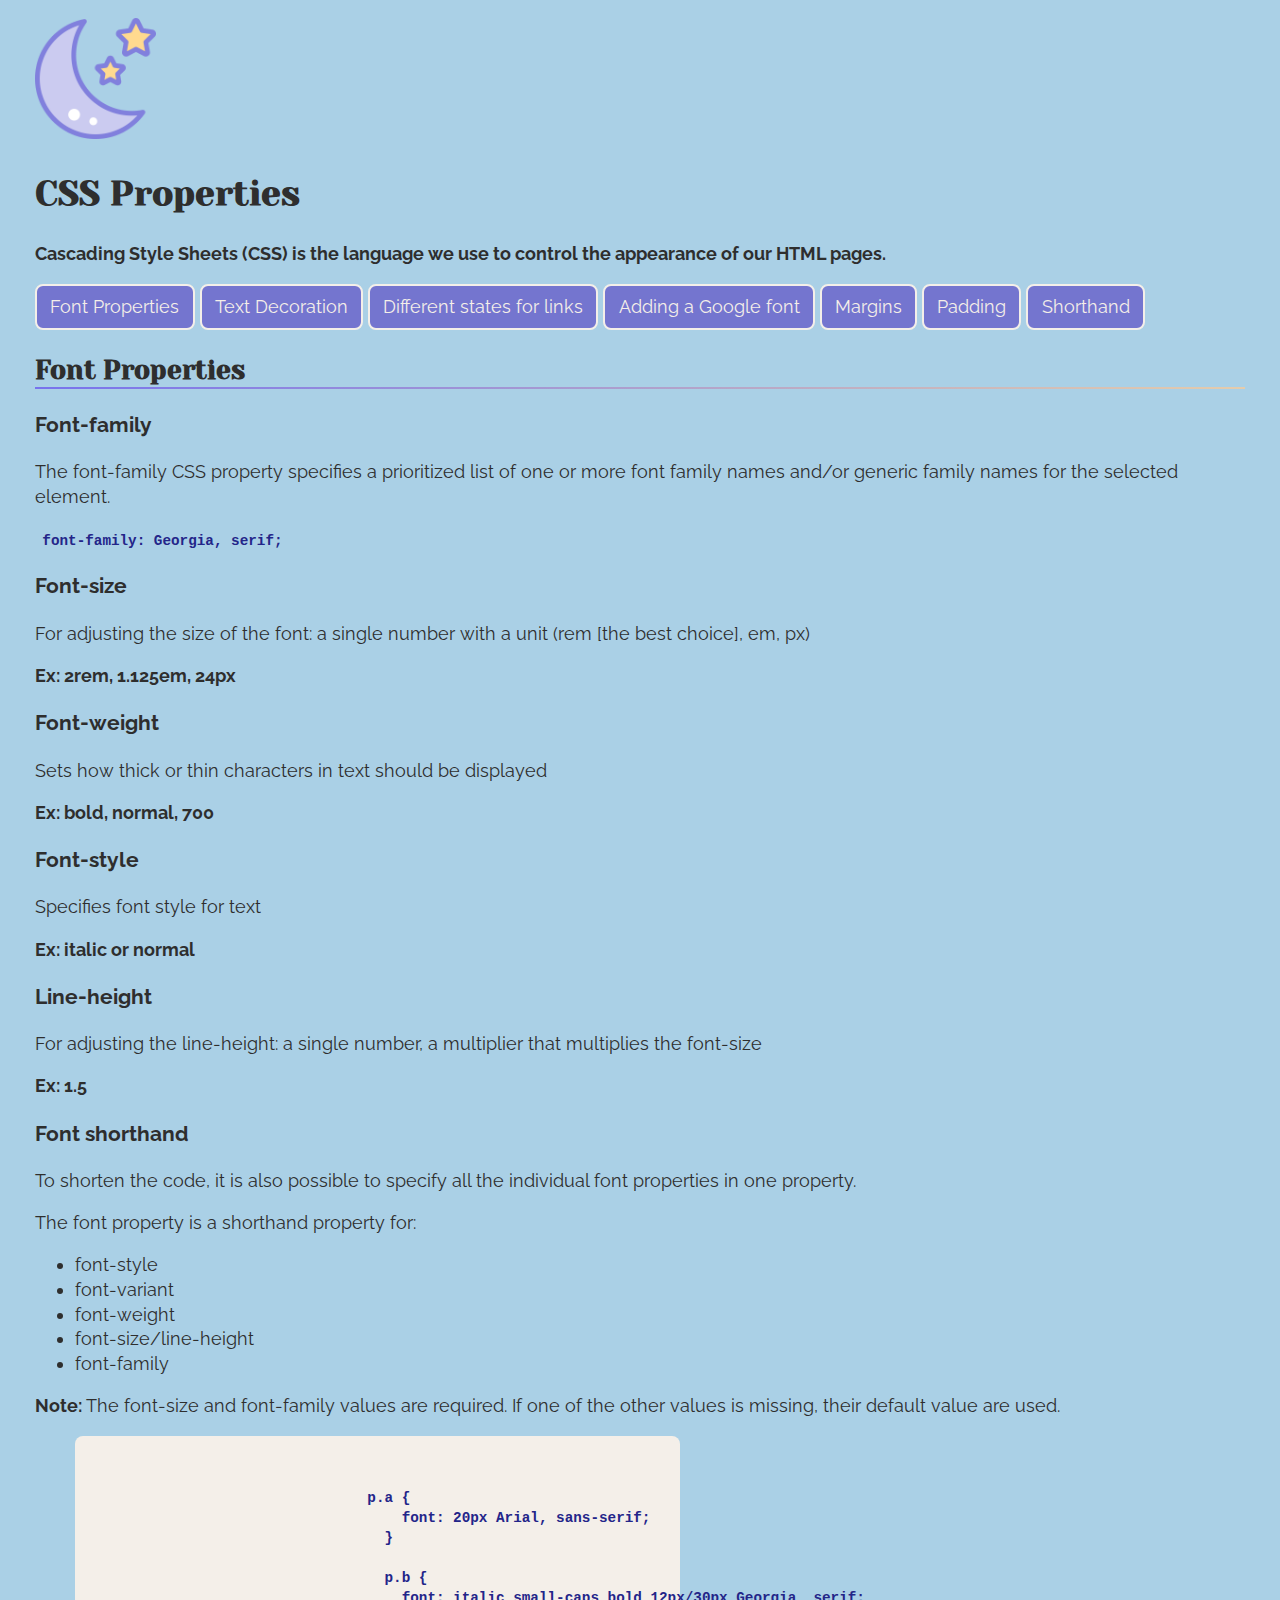
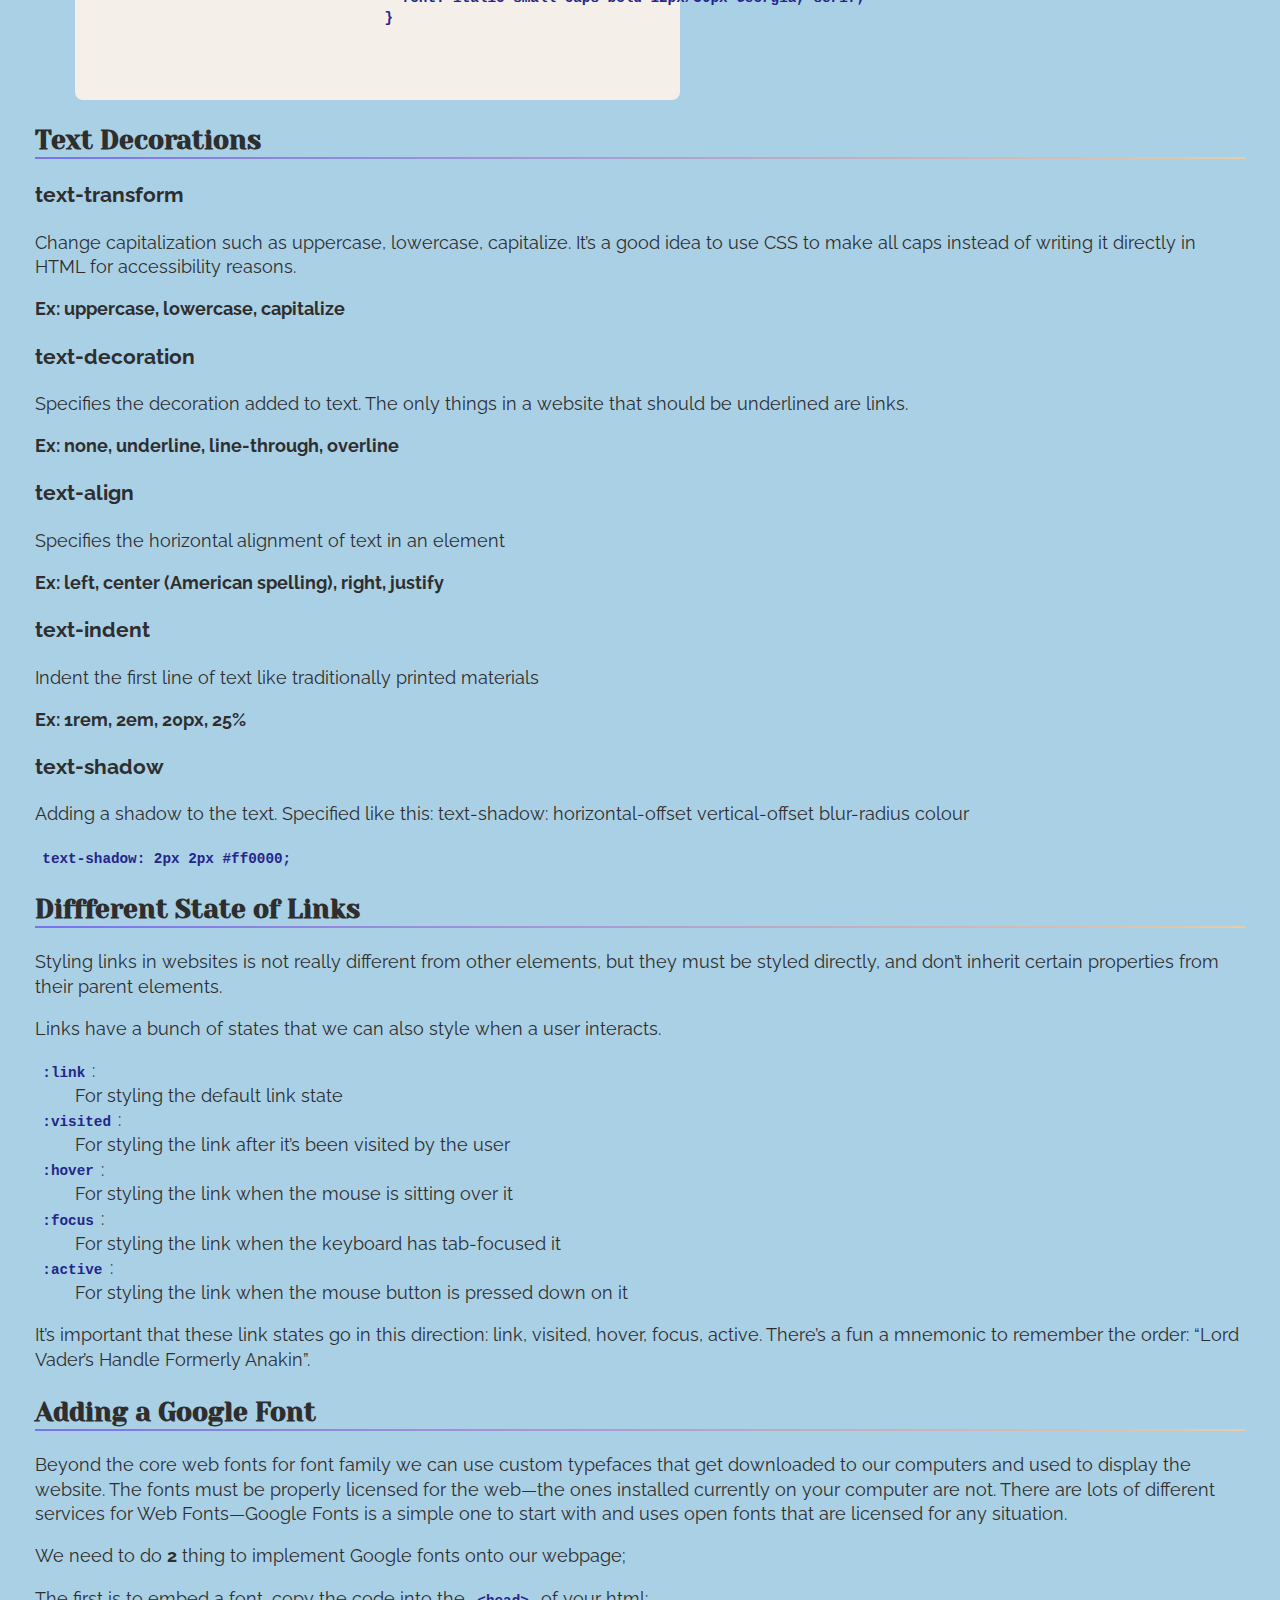
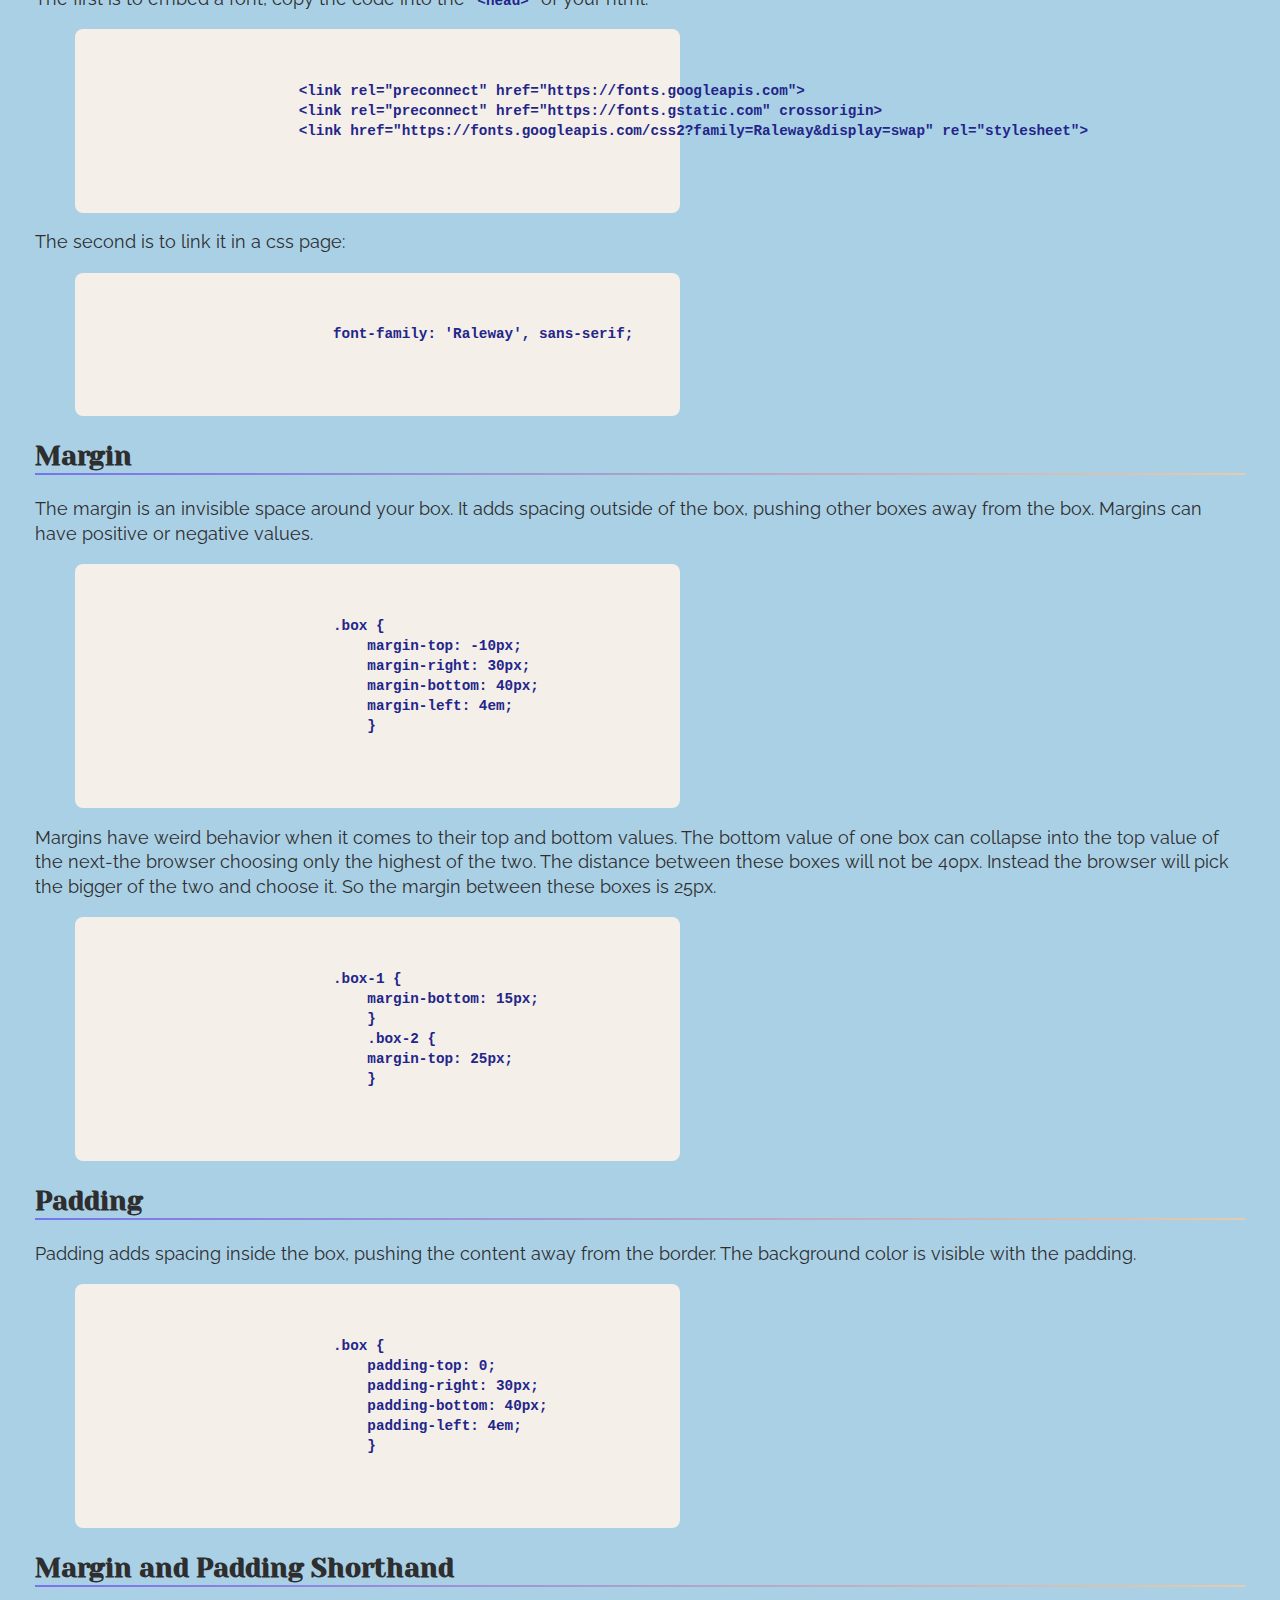
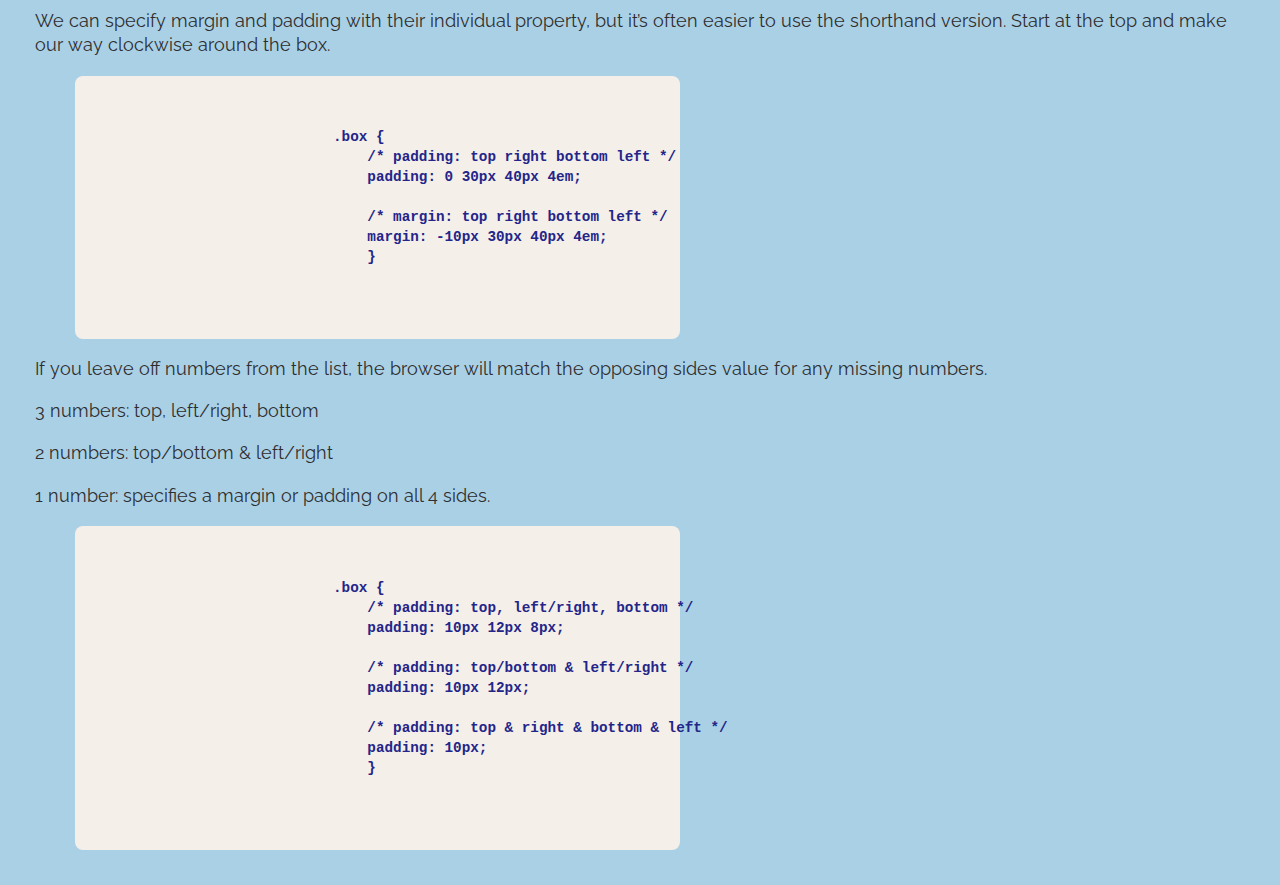
==== cssproperties.html @ 7e82acb3 "Add" ====
<!DOCTYPE html>
<html lang="en">
<head>
    <meta charset="UTF-8">
    <meta http-equiv="X-UA-Compatible" content="IE=edge">
    <meta name="viewport" content="width=device-width, initial-scale=1.0">
    <title>CSS Properties</title>
    <link rel ="stylesheet" href="css/style.css">
    <link rel="preconnect" href="https://fonts.googleapis.com">
    <link rel="preconnect" href="https://fonts.gstatic.com" crossorigin>
    <link href="https://fonts.googleapis.com/css2?family=Raleway:ital,wght@0,400;0,600;1,400&family=Yeseva+One&display=swap" rel="stylesheet">
</head>
<body>
    <a href="index.html"><img src="/css/images/night.png" alt="moon and star logo" class="logo"></a>
    <h1>CSS Properties</h1>
   
    <p class="explination">Cascading Style Sheets (CSS) is the
        language we use to control the
        appearance of our HTML pages.
    </p>

    <nav id="nav" role="navigation">
      <ul>
        <li><a href="#font-properties">Font Properties</a></li>
        <li><a href="#text-decorations">Text Decoration</a></li>
        <li><a href="#different-state-of-links">Different states for links</a></li>
        <li><a href="#adding-google-font">Adding a Google font</a></li>
        <li><a href="#margin">Margins</a></li>
        <li><a href="#padding">Padding</a></li>
        <li><a href="#margin-padding-shorthand">Shorthand</a></li>
      </ul>
    </nav>
  </header>
    
    <main>
        <section id="font-properties" class="font-properties">
            <h2>Font Properties</h2>

            <article>
                <h3>Font-family</h3>
                    <p>The font-family CSS property specifies a prioritized list of one or more font family names and/or generic family names for the selected element.</p>
                    <p class="example"><code>font-family: Georgia, serif;</code></p>
            </article>

            <article>
                <h3>Font-size</h3>
                    <p>For adjusting the size of the font: a single number with a unit (rem [the best choice], em, px)</p>
                    <p class="example">Ex: 2rem, 1.125em, 24px</p>
            </article>
            
            <article>
                <h3>Font-weight</h3>
                    <p>Sets how thick or thin characters in text should be displayed</p>
                    <p class="example">Ex: bold, normal, 700</p>
            </article>
            
            <article>
                <h3>Font-style</h3>
                    <p>Specifies font style for text</p>
                    <p class="example">Ex: italic or normal</p>
            </article>
            
            <article>
                <h3>Line-height</h3>
                    <p>For adjusting the line-height: a single number, a multiplier that multiplies the font-size</p>
                    <p class="example">Ex: 1.5</p>
            </article>
            
            <article>
                <h3>Font shorthand</h3>
                    <p>To shorten the code, it is also possible to specify all the individual font properties in one property.</p>

                    <p>The font property is a shorthand property for:</p>
                        <ul>
                            <li>font-style</li>
                            <li>font-variant</li>
                            <li>font-weight</li>
                            <li>font-size/line-height</li>
                            <li>font-family</li>
                        </ul>
                    <p><strong>Note:</strong> The font-size and font-family values are required. If one of the other values is missing, their default value are used.</p>
                    <blockquote>
                        <pre>
                            <code>
                                p.a {
                                    font: 20px Arial, sans-serif;
                                  }
                                  
                                  p.b {
                                    font: italic small-caps bold 12px/30px Georgia, serif;
                                  }
                            </code>
                        </pre>
                    </blockquote>
            </article>

        </section>

        <section id="text-decorations" class="text-decorations">
            <h2>Text Decorations</h2>

            <article>
                <h3>text-transform</h3>
                    <p>Change capitalization such as uppercase, lowercase, capitalize. 
                        It’s a good idea to use CSS to make all caps instead of writing it directly in HTML for accessibility reasons.</p>
                    <p class="example">Ex: uppercase, lowercase, capitalize</p>
            </article>

            <article>
                <h3>text-decoration</h3>
                    <p>Specifies the decoration added to text. The only things in a website that should be underlined are links.</p>
                    <p class="example">Ex: none, underline, line-through, overline</p>
            </article>
            
            <article>
                <h3>text-align</h3>
                    <p>Specifies the horizontal alignment of text in an element</p>
                    <p class="example">Ex: left, center (American spelling), right, justify</p>
            </article>
            
            <article>
                <h3>text-indent</h3>
                    <p>Indent the first line of text like traditionally printed materials</p>
                    <p class="example">Ex: 1rem, 2em, 20px, 25%</p>
            </article>
            
            <article>
                <h3>text-shadow</h3>
                    <p>Adding a shadow to the text. Specified like this: text-shadow: horizontal-offset vertical-offset blur-radius colour</p>
                    <p class="example"><code>text-shadow: 2px 2px #ff0000;</code></p>

            </article>
        </section>

        <section id="different-state-of-links">
            <h2>Diffferent State of Links</h2>
            <p>Styling links in websites is not really different from other elements, but they must be styled directly, and don’t inherit 
                certain properties from their parent elements.</p>

                Links have a bunch of states that we can also style when a user interacts.
                <dl>
                    <dt> <code>:link</code>:</dt> <dd>For styling the default link state</dd>
                    <dt> <code>:visited</code>:</dt> <dd>For styling the link after it’s been visited by the user<dd>
                    <dt> <code>:hover</code>:</dt> <dd> For styling the link when the mouse is sitting over it </dd> 
                    <dt> <code>:focus</code>:</dt> <dd>For styling the link when the keyboard has tab-focused it </dd> 
                    <dt> <code>:active</code>:</dt> <dd>For styling the link when the mouse button is pressed down on it</dd>
                  </dl>
                <p>It’s important that these link states go in this direction: link, visited, hover, focus, active. 
                There’s a fun a mnemonic to remember the order: “Lord Vader’s Handle Formerly Anakin”.</p>

        </section>

        <section id="adding-google-font">
            <h2>Adding a Google Font</h2>
                <p>Beyond the core web fonts for font family we can use custom typefaces that get downloaded to our computers and used to display the website.
                    The fonts must be properly licensed for the web—the ones installed currently on your computer are not. 
                    There are lots of different services for Web Fonts—Google Fonts is a simple one to start with and uses open fonts that are licensed for any situation.</p>
                <p>We need to do <b>2</b> thing to implement Google fonts onto our webpage;</p>
                <p>The first is to embed a font, copy the code into the <code>&lt;head></code> of your html:</p>
                <blockquote>
                    <pre>
                        <code>
                        &lt;link rel="preconnect" href="https://fonts.googleapis.com">
                        &lt;link rel="preconnect" href="https://fonts.gstatic.com" crossorigin>
                        &lt;link href="https://fonts.googleapis.com/css2?family=Raleway&display=swap" rel="stylesheet">
                        </code>
                    </pre>
                </blockquote>
                <p> The second is to link it in a css page:</p>
                <blockquote>
                    <pre>
                        <code>
                            font-family: 'Raleway', sans-serif;
                        </code>
                    </pre>
                </blockquote>
        </section>

        <section id="margin">
            <h2>Margin</h2>
                <p>The margin is an invisible
                    space around your box.
                    It adds spacing outside of
                    the box, pushing other
                    boxes away from the box.
                    Margins can have positive
                    or negative values.
                </p>
                <blockquote>
                    <pre>
                        <code>
                            .box {
                                margin-top: -10px;
                                margin-right: 30px;
                                margin-bottom: 40px;
                                margin-left: 4em;
                                }
                        </code>
                    </pre>
                </blockquote>
                <p>Margins have weird
                    behavior when it comes to
                    their top and bottom
                    values.
                    The bottom value of one
                    box can collapse into the
                    top value of the next-the
                    browser choosing only the
                    highest of the two.
                    The distance between these
                    boxes will not be 40px.
                    Instead the browser will
                    pick the bigger of the two
                    and choose it. So the
                    margin between these boxes
                    is 25px.</p>
                 <blockquote>
                    <pre>
                        <code>
                            .box-1 {
                                margin-bottom: 15px;
                                }
                                .box-2 {
                                margin-top: 25px;
                                }
                        </code>
                    </pre>
                </blockquote>   
        </section>

        <section id="padding">
            <h2>Padding</h2>
                <p>Padding adds spacing
                    inside the box, pushing
                    the content away from the
                    border.
                    The background color is
                    visible with the padding.
                </p>
                <blockquote>
                    <pre>
                        <code>
                            .box {
                                padding-top: 0;
                                padding-right: 30px;
                                padding-bottom: 40px;
                                padding-left: 4em;
                                }
                        </code>
                    </pre>
                </blockquote>
        </section>

        <section id="margin-padding-shorthand">
            <h2>Margin and Padding Shorthand</h2>
                <p>We can specify margin and
                    padding with their
                    individual property, but
                    it’s often easier to use
                    the shorthand version.
                    Start at the top and make
                    our way clockwise around
                    the box.
                </p>
                <blockquote>
                    <pre>
                        <code>
                            .box {
                                /* padding: top right bottom left */
                                padding: 0 30px 40px 4em;

                                /* margin: top right bottom left */
                                margin: -10px 30px 40px 4em;
                                }
                        </code>
                    </pre>
                </blockquote>
                <p>If you leave off numbers
                    from the list, the browser
                    will match the opposing
                    sides value for any missing
                    numbers.</p>
                    <p>3 numbers: top, left/right, bottom</p>
                    <p>2 numbers: top/bottom & left/right</p>
                    <p>1 number: specifies a margin or padding on all 4 sides.</p>
                <blockquote>
                    <pre>
                        <code>
                            .box {
                                /* padding: top, left/right, bottom */
                                padding: 10px 12px 8px;

                                /* padding: top/bottom & left/right */
                                padding: 10px 12px;

                                /* padding: top & right & bottom & left */
                                padding: 10px;
                                }
                        </code>
                    </pre>
                </blockquote>
        </section>

    </main>

</body>
</html>
---- css/style.css ----
html{
    box-sizing: border-box;
    font-family: 'Raleway', sans-serif;
    background-color: #aad0e6;
    color: #2e2e2e;
    line-height: 1.4;
    font-size: 110%;
    box-sizing: border-box;
}

*, *::before, *::after {
    box-sizing: inherit;
    } 

.logo{
    width: 10%;
}

body {
    font-family: 'Raleway', sans-serif;
    margin: 0;
    padding: 1em 2em 1em 2em;
}

code{
    font-weight: bold;
    color: rgb(35, 37, 137);
    padding: .5em;
}

h1, h2{ 
    color: #2e2e2e;
    font-family: 'Yeseva One', cursive;
}

h2{
    background: linear-gradient(to left, #e5ccac, #7773ed 100%);
    background-position: 0 100%;
    background-size: 100% 2px;
    background-repeat: repeat-x;
}

blockquote{
    background-color: rgb(244, 239, 233);
    width: 50%;
    border-radius: 8px;
    padding: 1em;
}

.explination, .example{
    font-weight: bold;
}

nav ul{
    list-style: none;
    display: block;
    padding: 0;
}

nav li{
    display: inline;
}

nav a{
    display: inline-block;
    padding: .5em .75em .5em .75em;
    border-radius: 8px;
}

nav a,
nav a:visited{
    background-color: rgb(116, 117, 207);
    color: rgb(244, 239, 233);
    border: 2px solid rgb(244, 239, 233);
    text-decoration: none;
}

nav a:focus,
nav a:hover{
    background-color:rgb(244, 239, 233  );
    color:rgb(21, 50, 126);
    border: 2px solid rgb(116, 117, 207);
}


/* 
h2{
    font-family: Verdana, Geneva, Tahoma, sans-serif;
}

h3{
    font-family: Verdana, Geneva, Tahoma, sans-serif;
}
*/
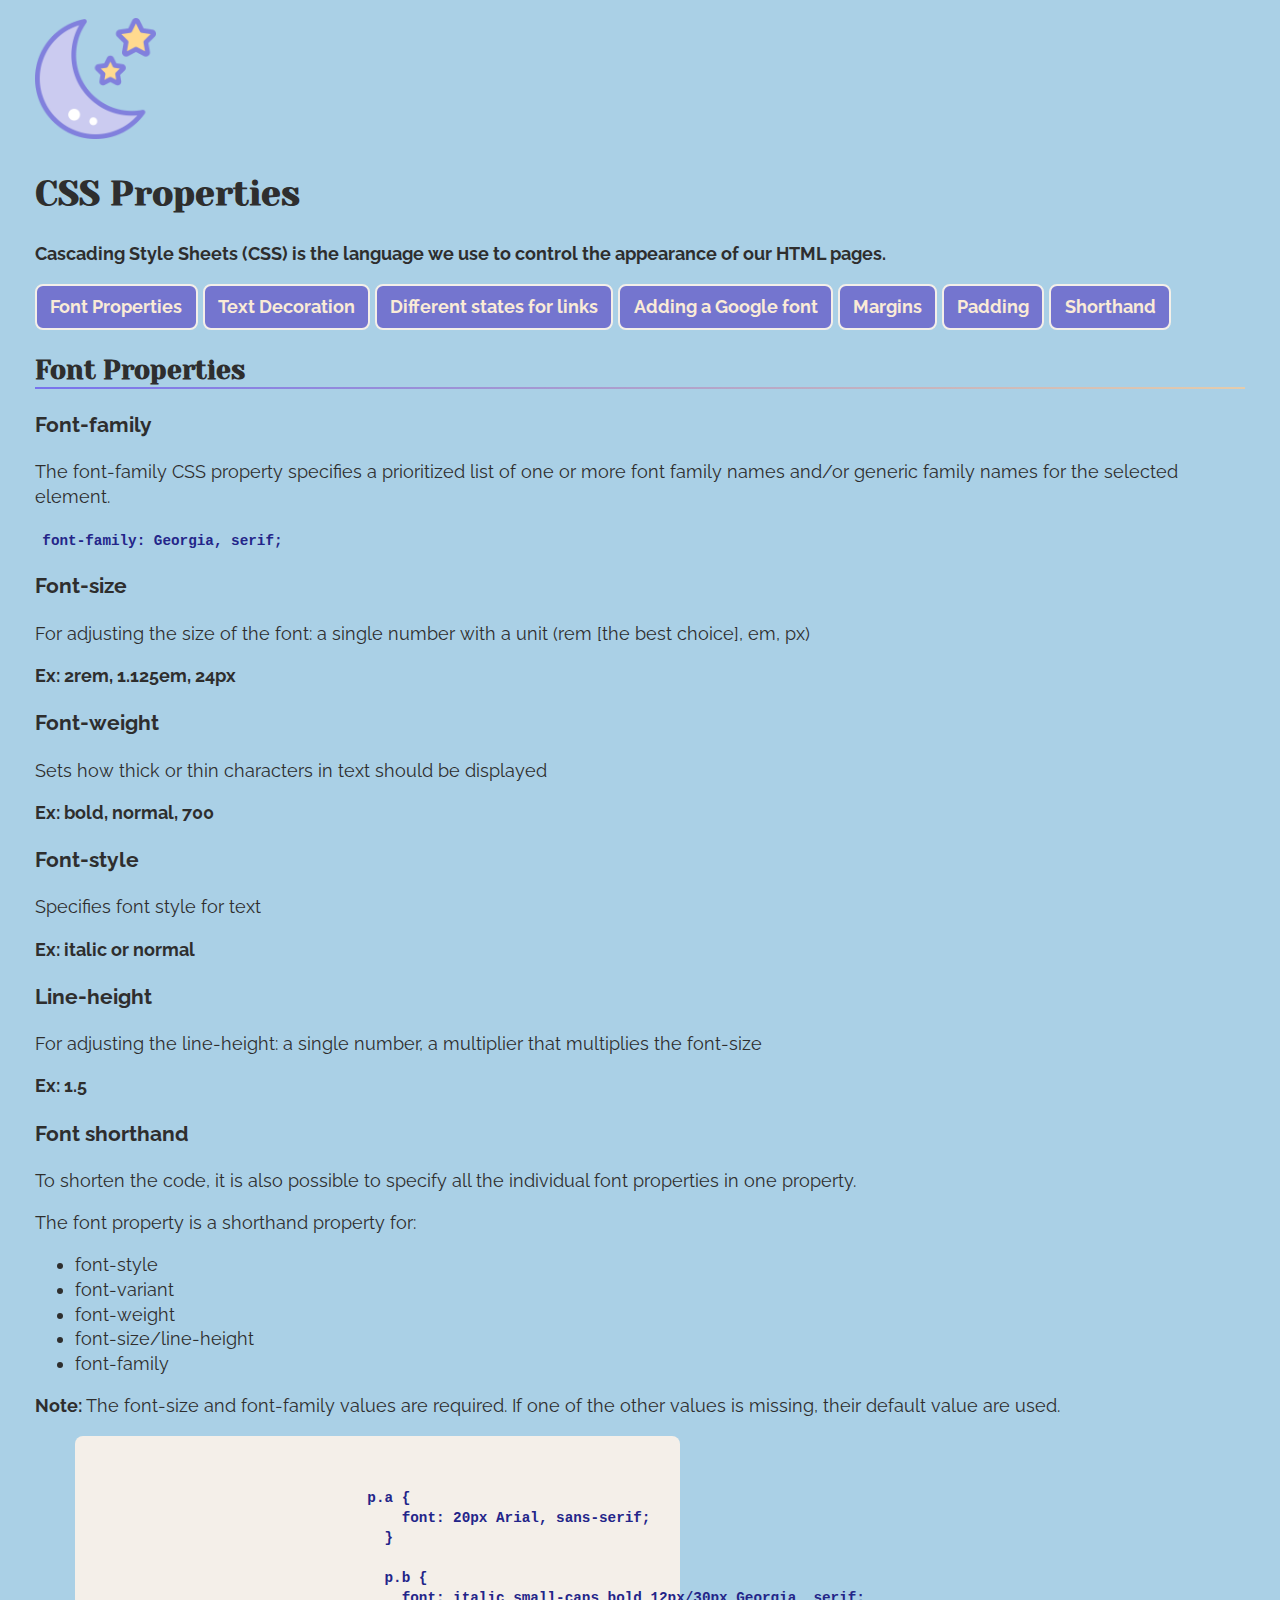
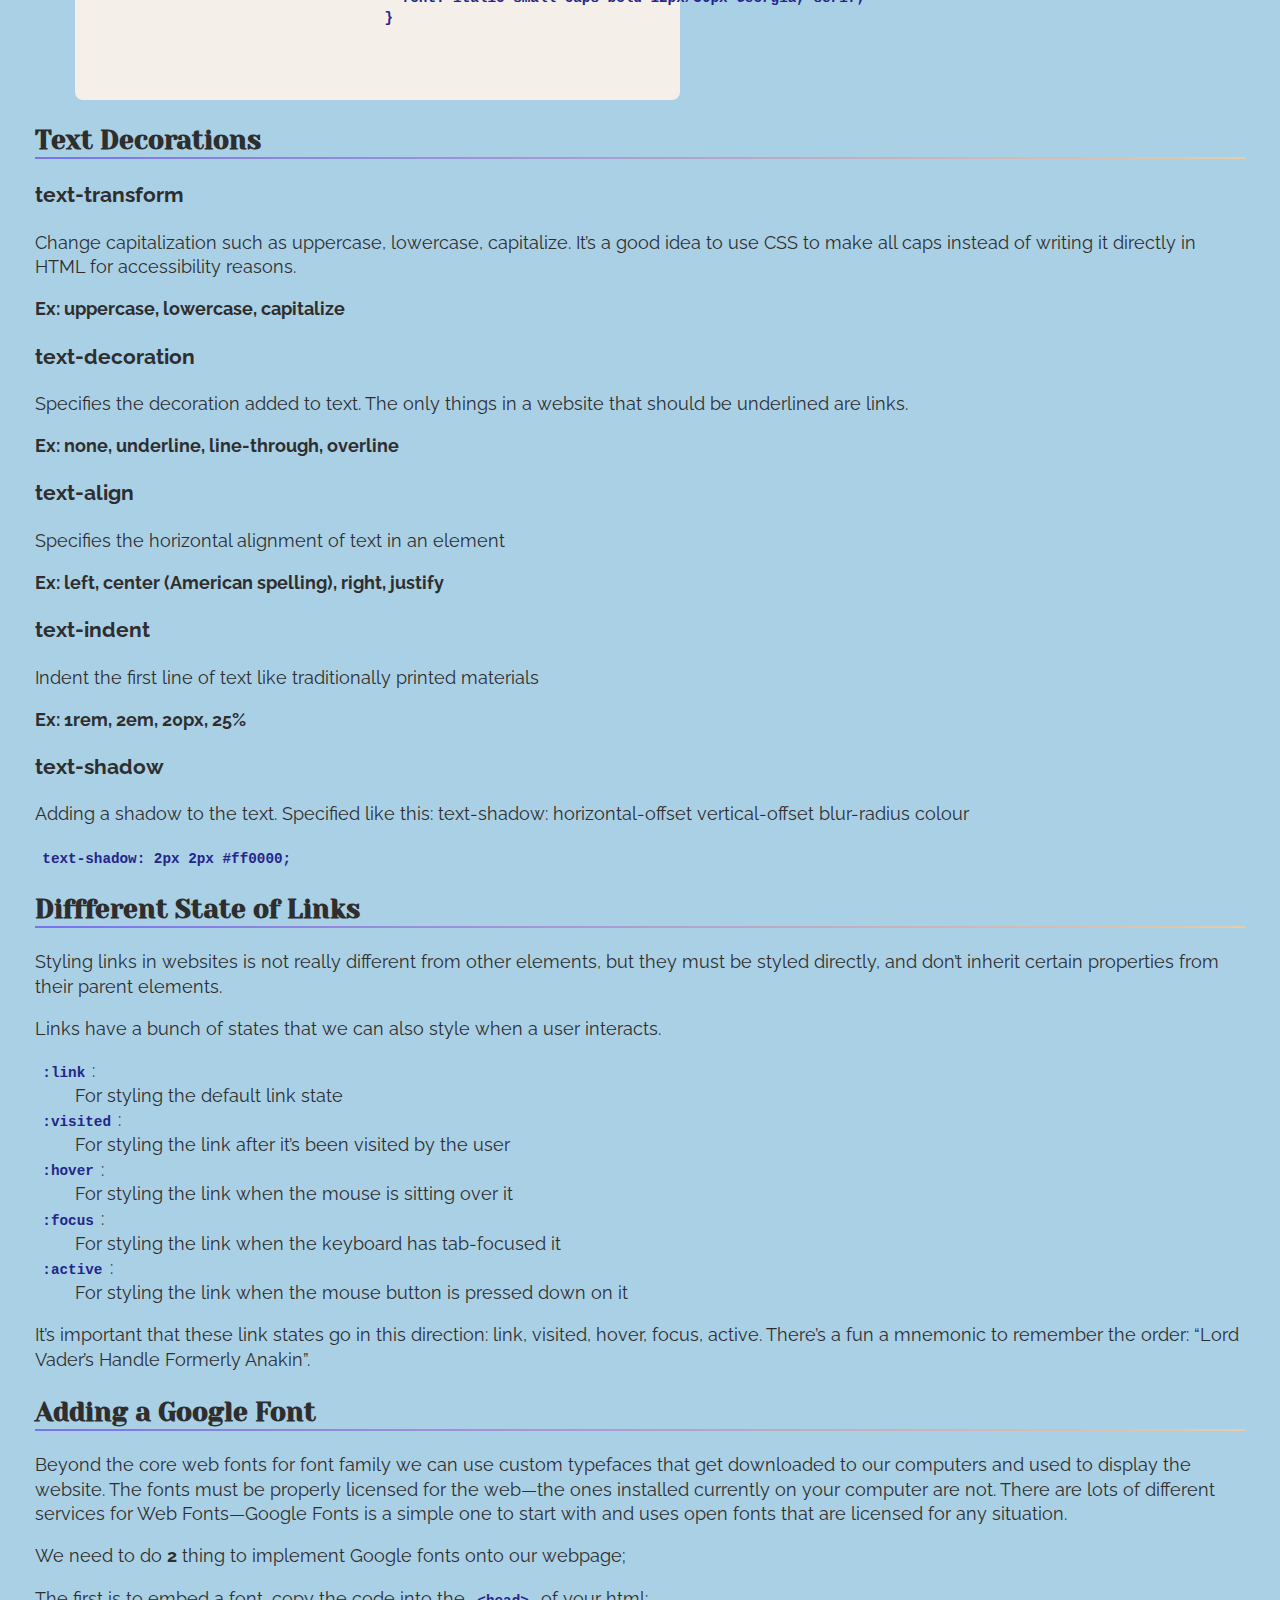
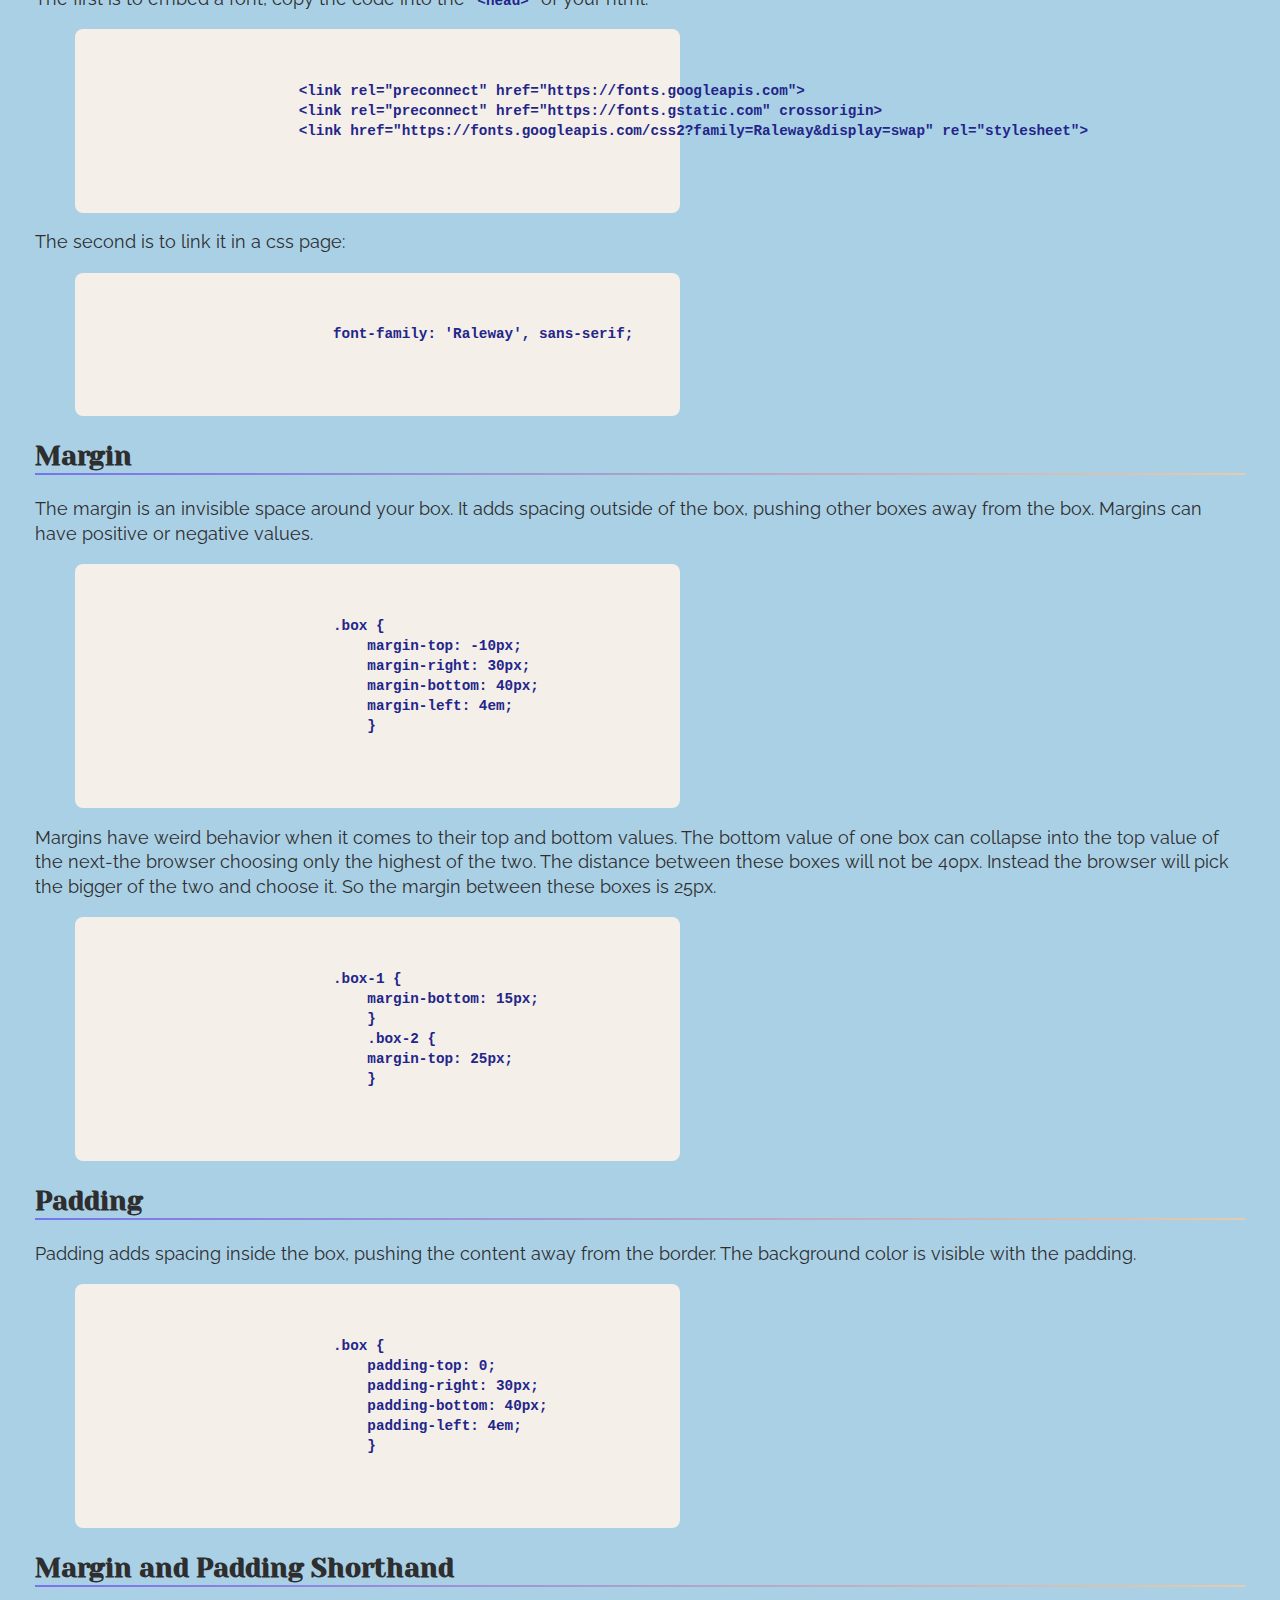
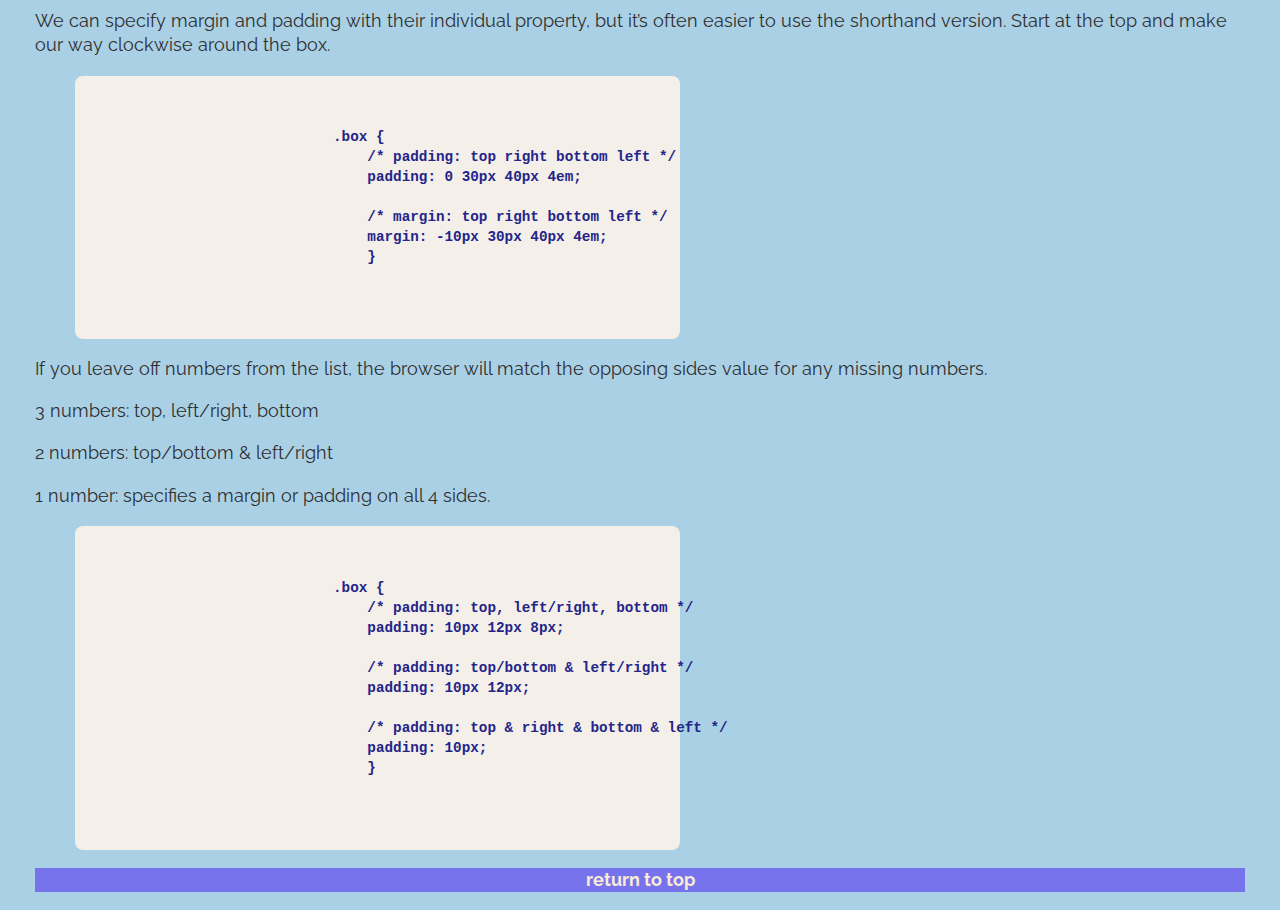
==== commit f54cc917: "Add footer" ====
--- a/cssproperties.html
+++ b/cssproperties.html
@@ -300,8 +300,10 @@
                     </pre>
                 </blockquote>
         </section>
-
     </main>
 
+    <footer class="footer">
+        <a href="cssproperties.html">return to top</a></li>
+      </footer>
 </body>
 </html>--- a/css/style.css
+++ b/css/style.css
@@ -82,6 +82,20 @@
     border: 2px solid rgb(116, 117, 207);
 }
 
+footer{
+    margin: 0 auto;
+    background-color: #7773ed;
+}
+
+.footer,
+a:link,
+a:visited,
+a:hover{
+    text-decoration: none;
+    font-weight: bold;
+    color:antiquewhite;
+    text-align: center;
+}
 
 /* 
 h2{
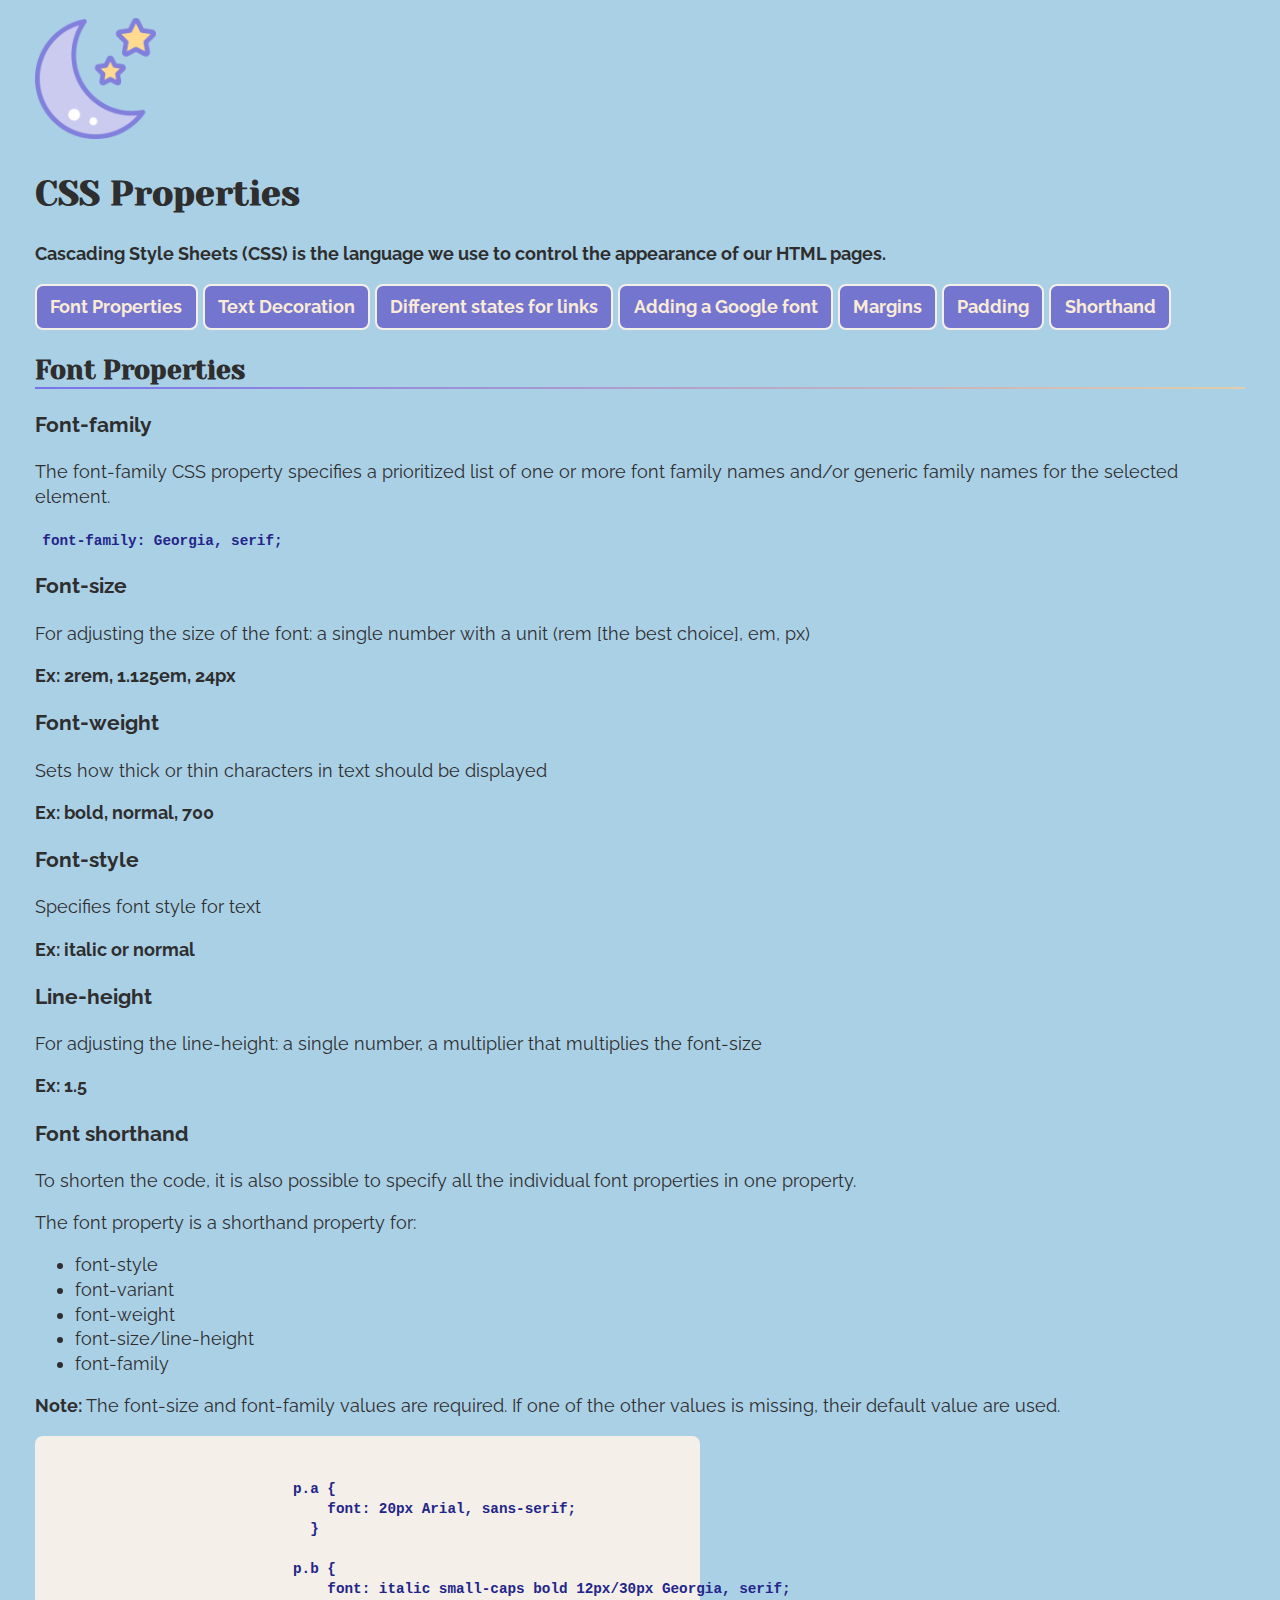
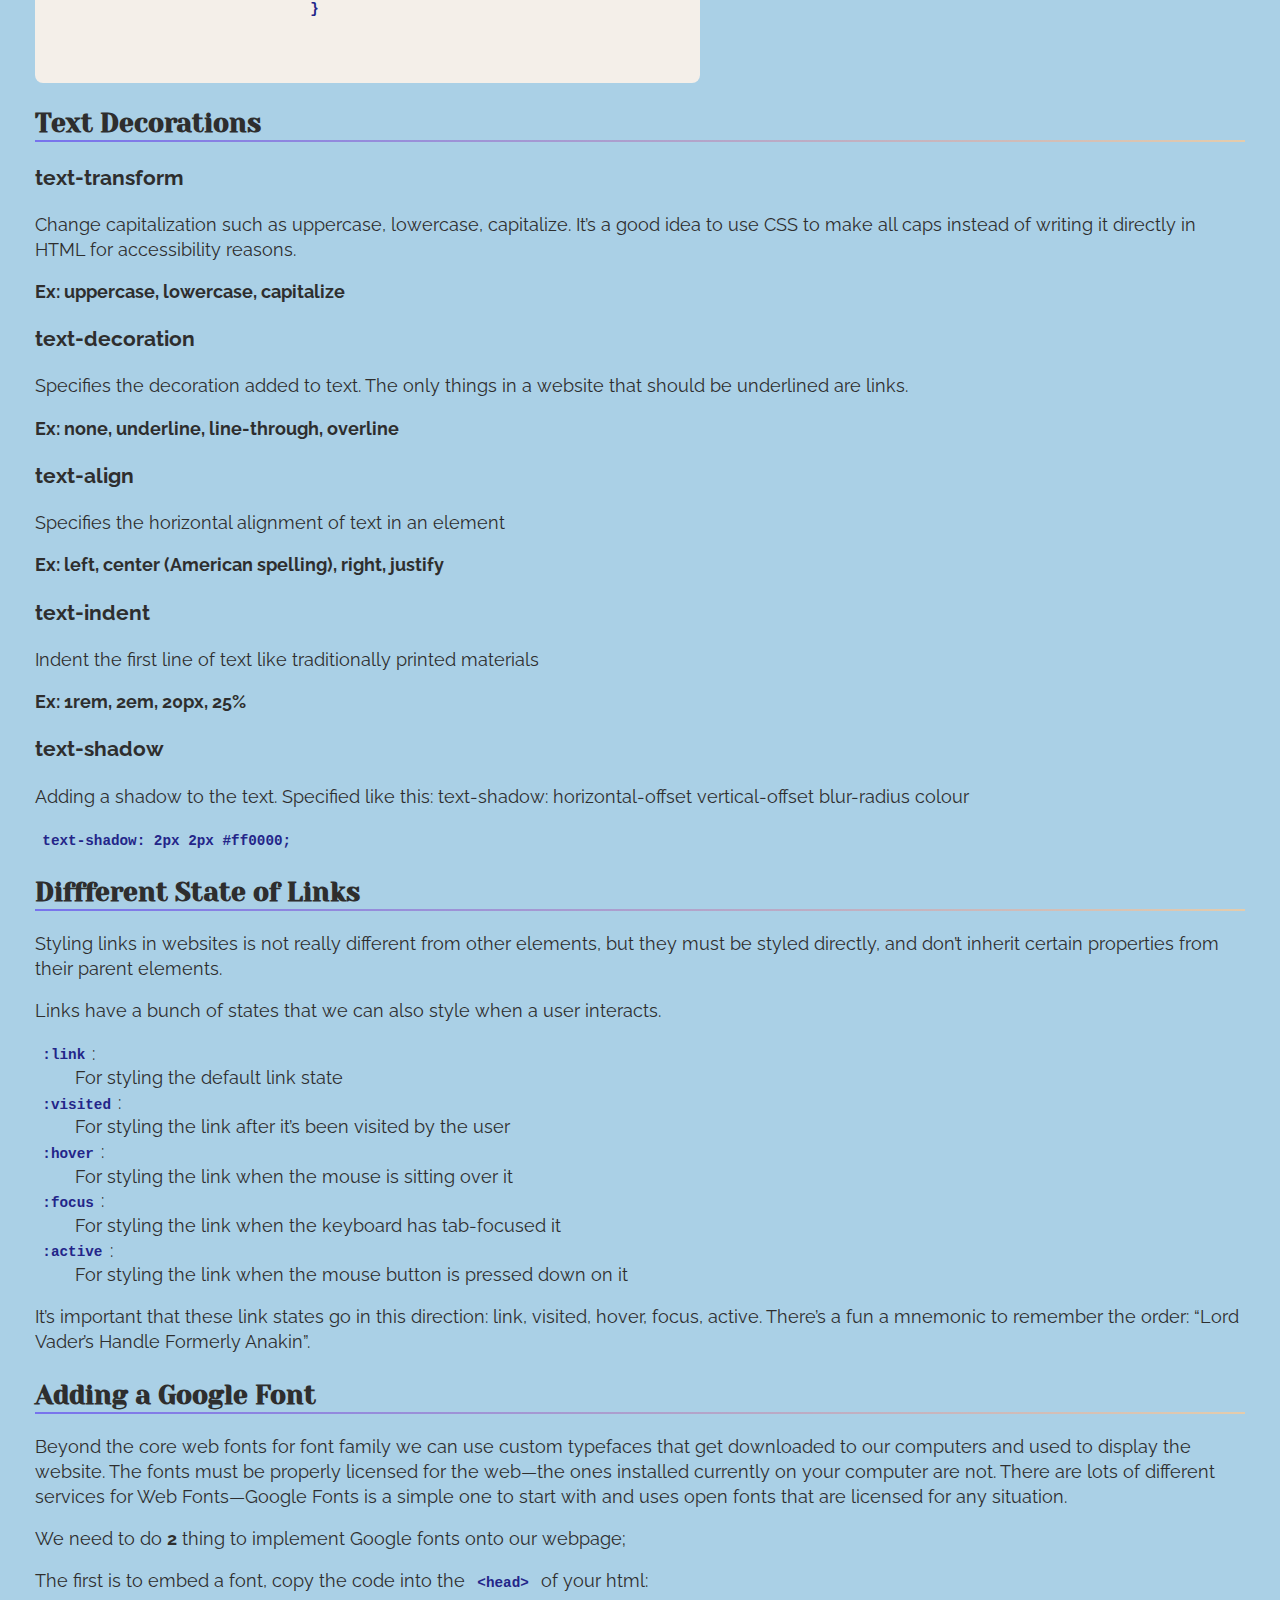
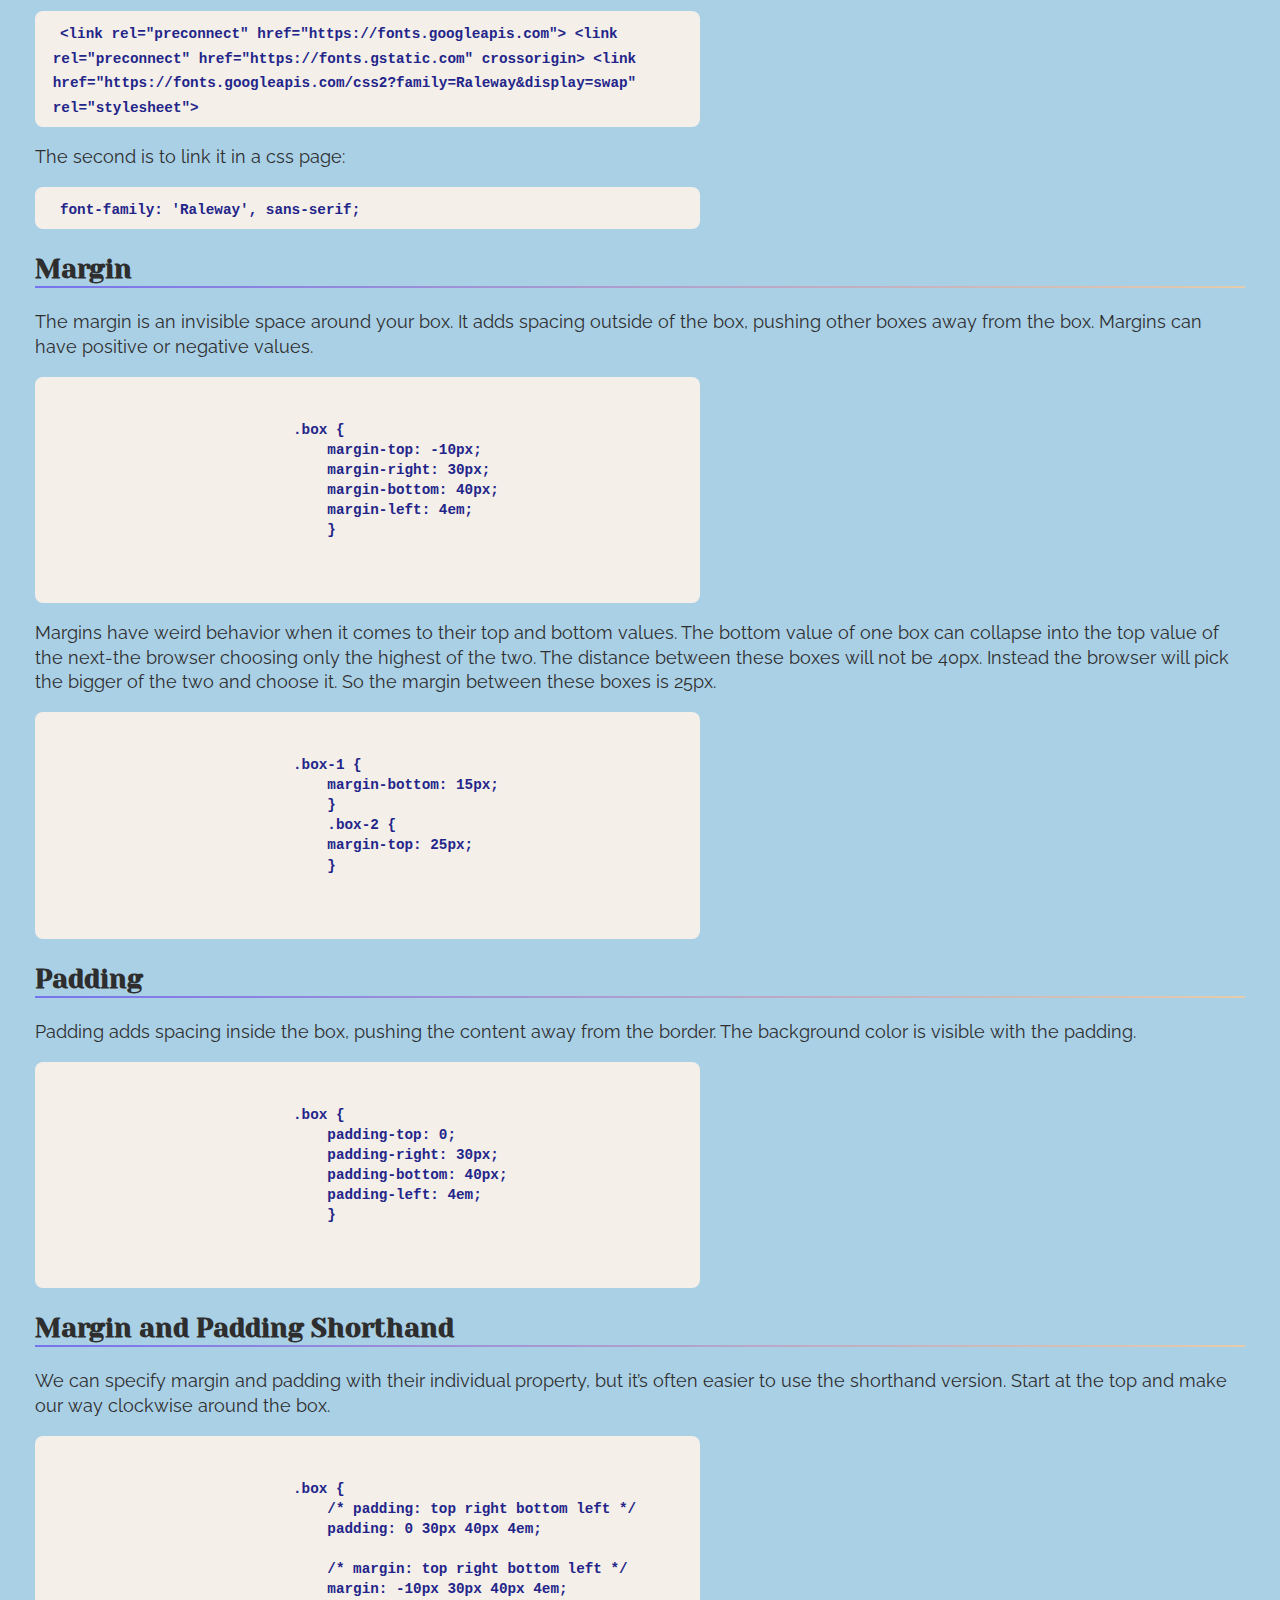
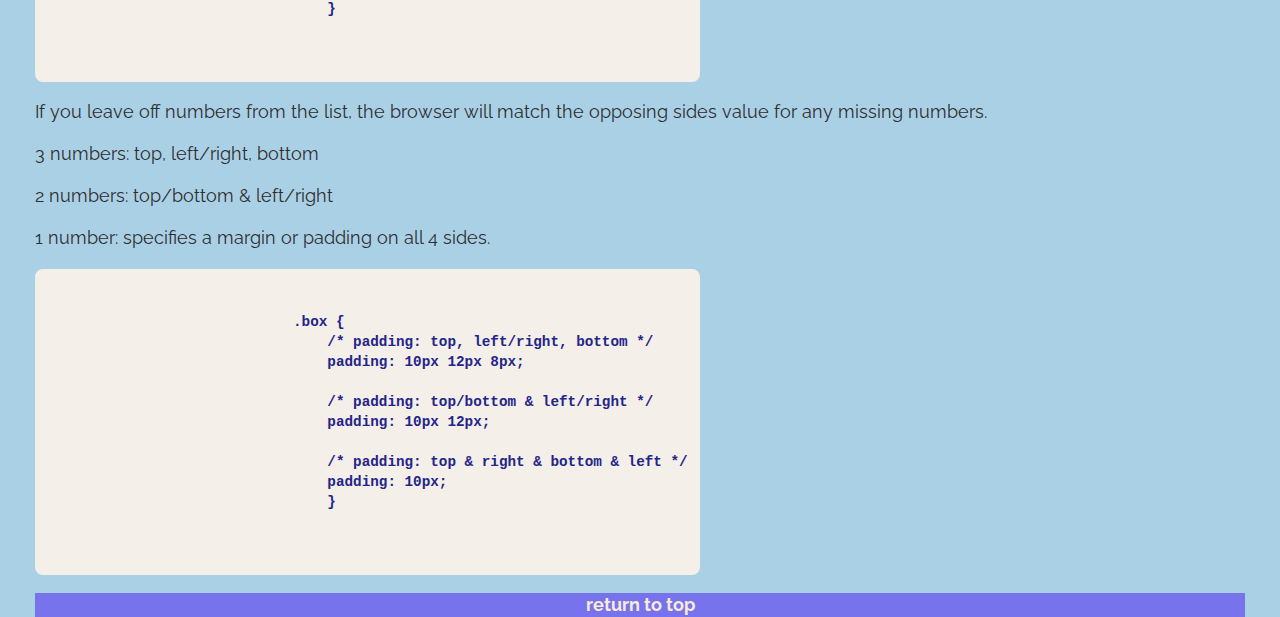
==== commit eceff626: "Add top button" ====
--- a/cssproperties.html
+++ b/cssproperties.html
@@ -11,6 +11,28 @@
     <link href="https://fonts.googleapis.com/css2?family=Raleway:ital,wght@0,400;0,600;1,400&family=Yeseva+One&display=swap" rel="stylesheet">
 </head>
 <body>
+     <!--completely unnecessary but I wanted to test some things and have some fun, sorry!-->
+  <button onclick="topFunction()" id="myBtn" title="Go to top">Top</button>
+  <script>// Get the button:
+    let mybutton = document.getElementById("myBtn");
+    
+    // When the user scrolls down 20px from the top of the document, show the button
+    window.onscroll = function() {scrollFunction()};
+    
+    function scrollFunction() {
+      if (document.body.scrollTop > 20 || document.documentElement.scrollTop > 20) {
+        mybutton.style.display = "block";
+      } else {
+        mybutton.style.display = "none";
+      }
+    }
+    
+    // When the user clicks on the button, scroll to the top of the document
+    function topFunction() {
+      document.body.scrollTop = 0; // For Safari
+      document.documentElement.scrollTop = 0; // For Chrome, Firefox, IE and Opera
+    }
+    </script>
     <a href="index.html"><img src="/css/images/night.png" alt="moon and star logo" class="logo"></a>
     <h1>CSS Properties</h1>
    
@@ -79,16 +101,16 @@
                             <li>font-family</li>
                         </ul>
                     <p><strong>Note:</strong> The font-size and font-family values are required. If one of the other values is missing, their default value are used.</p>
-                    <blockquote>
-                        <pre>
-                            <code>
-                                p.a {
-                                    font: 20px Arial, sans-serif;
-                                  }
+                 <blockquote>
+                    <pre>
+                        <code>
+                            p.a {
+                                font: 20px Arial, sans-serif;
+                              }
                                   
-                                  p.b {
-                                    font: italic small-caps bold 12px/30px Georgia, serif;
-                                  }
+                            p.b {
+                                font: italic small-caps bold 12px/30px Georgia, serif;
+                              }
                             </code>
                         </pre>
                     </blockquote>
@@ -158,21 +180,17 @@
                 <p>We need to do <b>2</b> thing to implement Google fonts onto our webpage;</p>
                 <p>The first is to embed a font, copy the code into the <code>&lt;head></code> of your html:</p>
                 <blockquote>
-                    <pre>
                         <code>
                         &lt;link rel="preconnect" href="https://fonts.googleapis.com">
                         &lt;link rel="preconnect" href="https://fonts.gstatic.com" crossorigin>
                         &lt;link href="https://fonts.googleapis.com/css2?family=Raleway&display=swap" rel="stylesheet">
                         </code>
-                    </pre>
                 </blockquote>
                 <p> The second is to link it in a css page:</p>
                 <blockquote>
-                    <pre>
-                        <code>
-                            font-family: 'Raleway', sans-serif;
-                        </code>
-                    </pre>
+                    <code>
+                        font-family: 'Raleway', sans-serif;
+                    </code>
                 </blockquote>
         </section>
 
--- a/css/style.css
+++ b/css/style.css
@@ -5,18 +5,44 @@
     color: #2e2e2e;
     line-height: 1.4;
     font-size: 110%;
-    box-sizing: border-box;
 }
 
 *, *::before, *::after {
     box-sizing: inherit;
     } 
 
+p:last-of-type{
+    margin-bottom: 1em;
+}
+
+#myBtn {
+  display: none; /* Hidden by default */
+  position: fixed; /* Fixed/sticky position */
+  bottom: 20px; /* Place the button at the bottom of the page */
+  right: 30px; /* Place the button 30px from the right */
+  z-index: 99; /* Make sure it does not overlap */
+  border: none; /* Remove borders */
+  outline: none; /* Remove outline */
+  background-color: rgb(116, 117, 207); /* Set a background color */
+  color: rgb(244, 239, 233); /* Text color */
+  font-weight: bold;
+  cursor: pointer; /* Add a mouse pointer on hover */
+  padding: 15px; /* Some padding */
+  border-radius: 10px; /* Rounded corners */
+  font-size: 18px; /* Increase font size */
+}
+
+#myBtn:hover {
+  background-color: rgb(244, 239, 233); /* Add a dark-grey background on hover */
+  color: #7773ed;
+}
+
 .logo{
     width: 10%;
 }
 
 body {
+    height: 5000px;
     font-family: 'Raleway', sans-serif;
     margin: 0;
     padding: 1em 2em 1em 2em;
@@ -42,11 +68,21 @@
 
 blockquote{
     background-color: rgb(244, 239, 233);
-    width: 50%;
+    margin:1em 0 1em 0;
+    width: 55%;
     border-radius: 8px;
-    padding: 1em;
+    padding: .5em 1em .5em 1em;
 }
 
+/* blockquote{
+    max-width:390px;
+    text-align:left; 
+    padding: 10px;
+    margin:0 auto;
+    background:rgb(244, 239, 233);
+    width:auto;
+    display:table
+ */
 .explination, .example{
     font-weight: bold;
 }
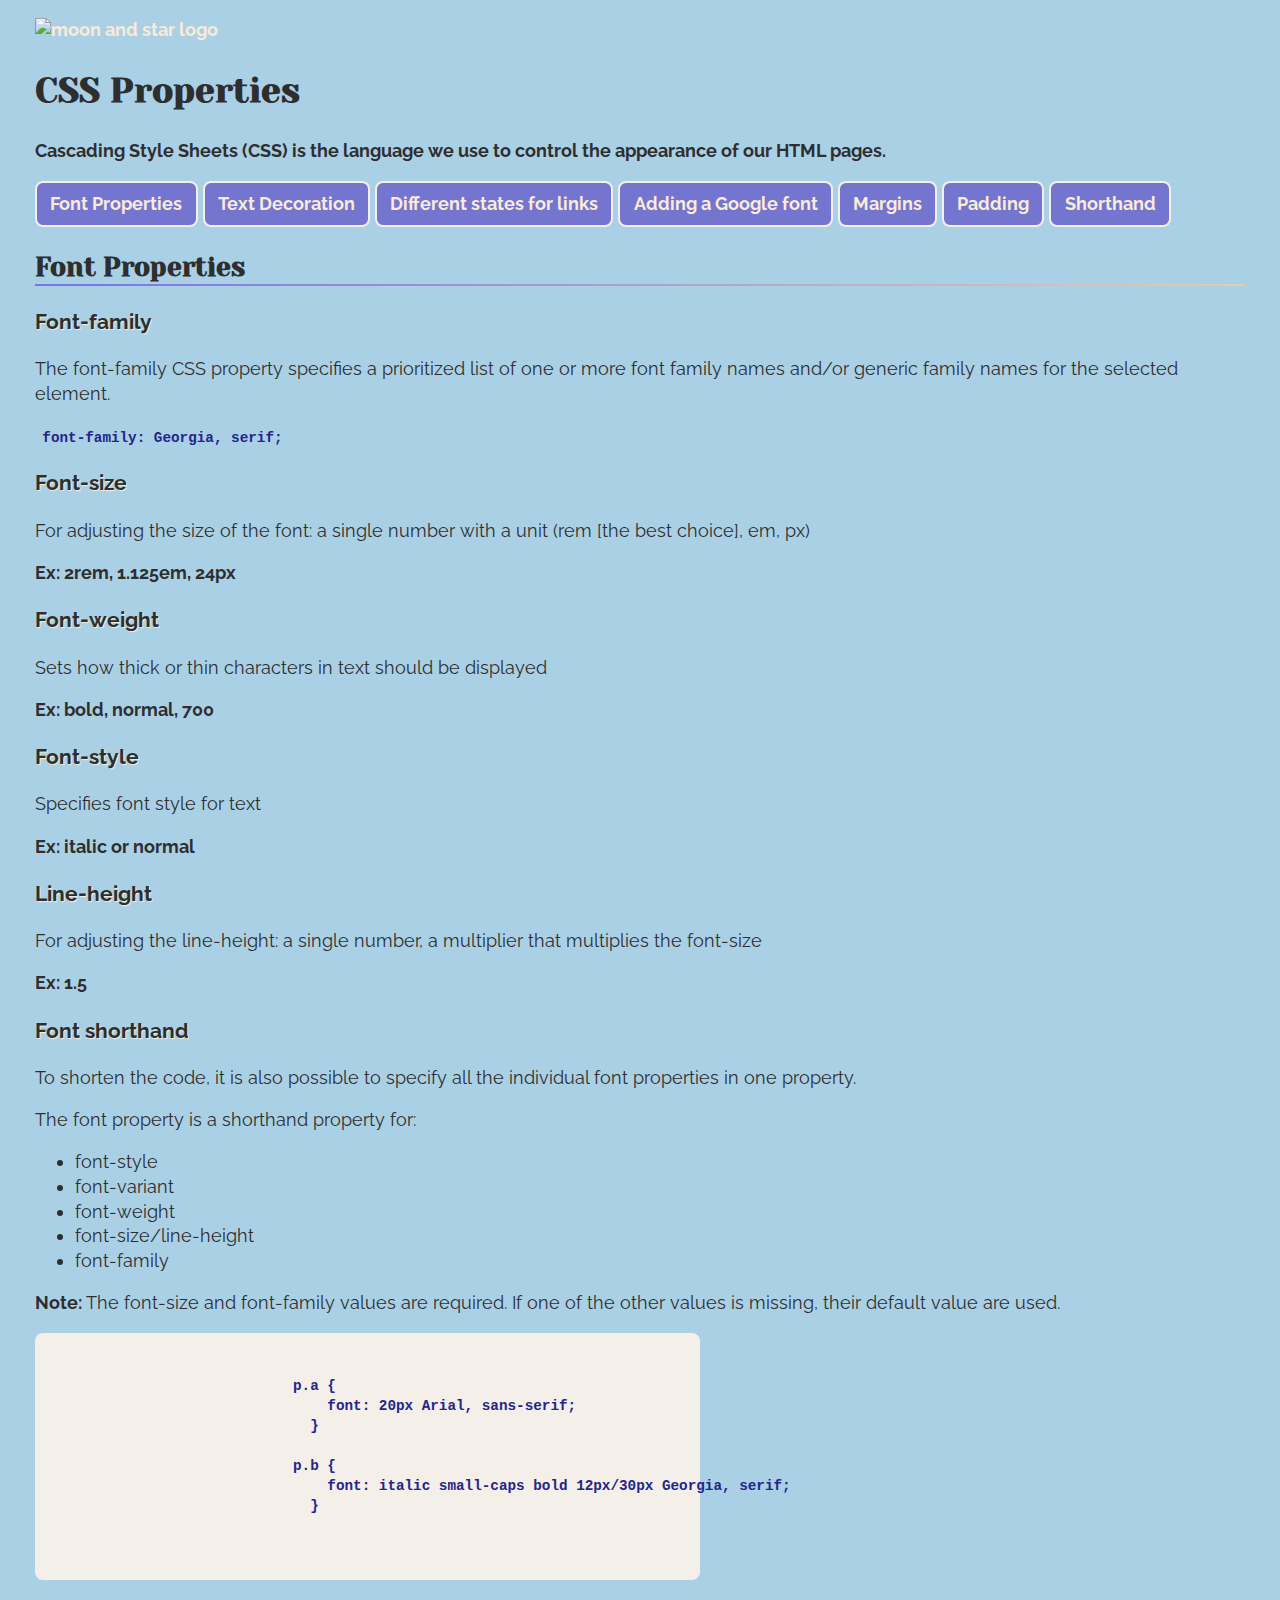
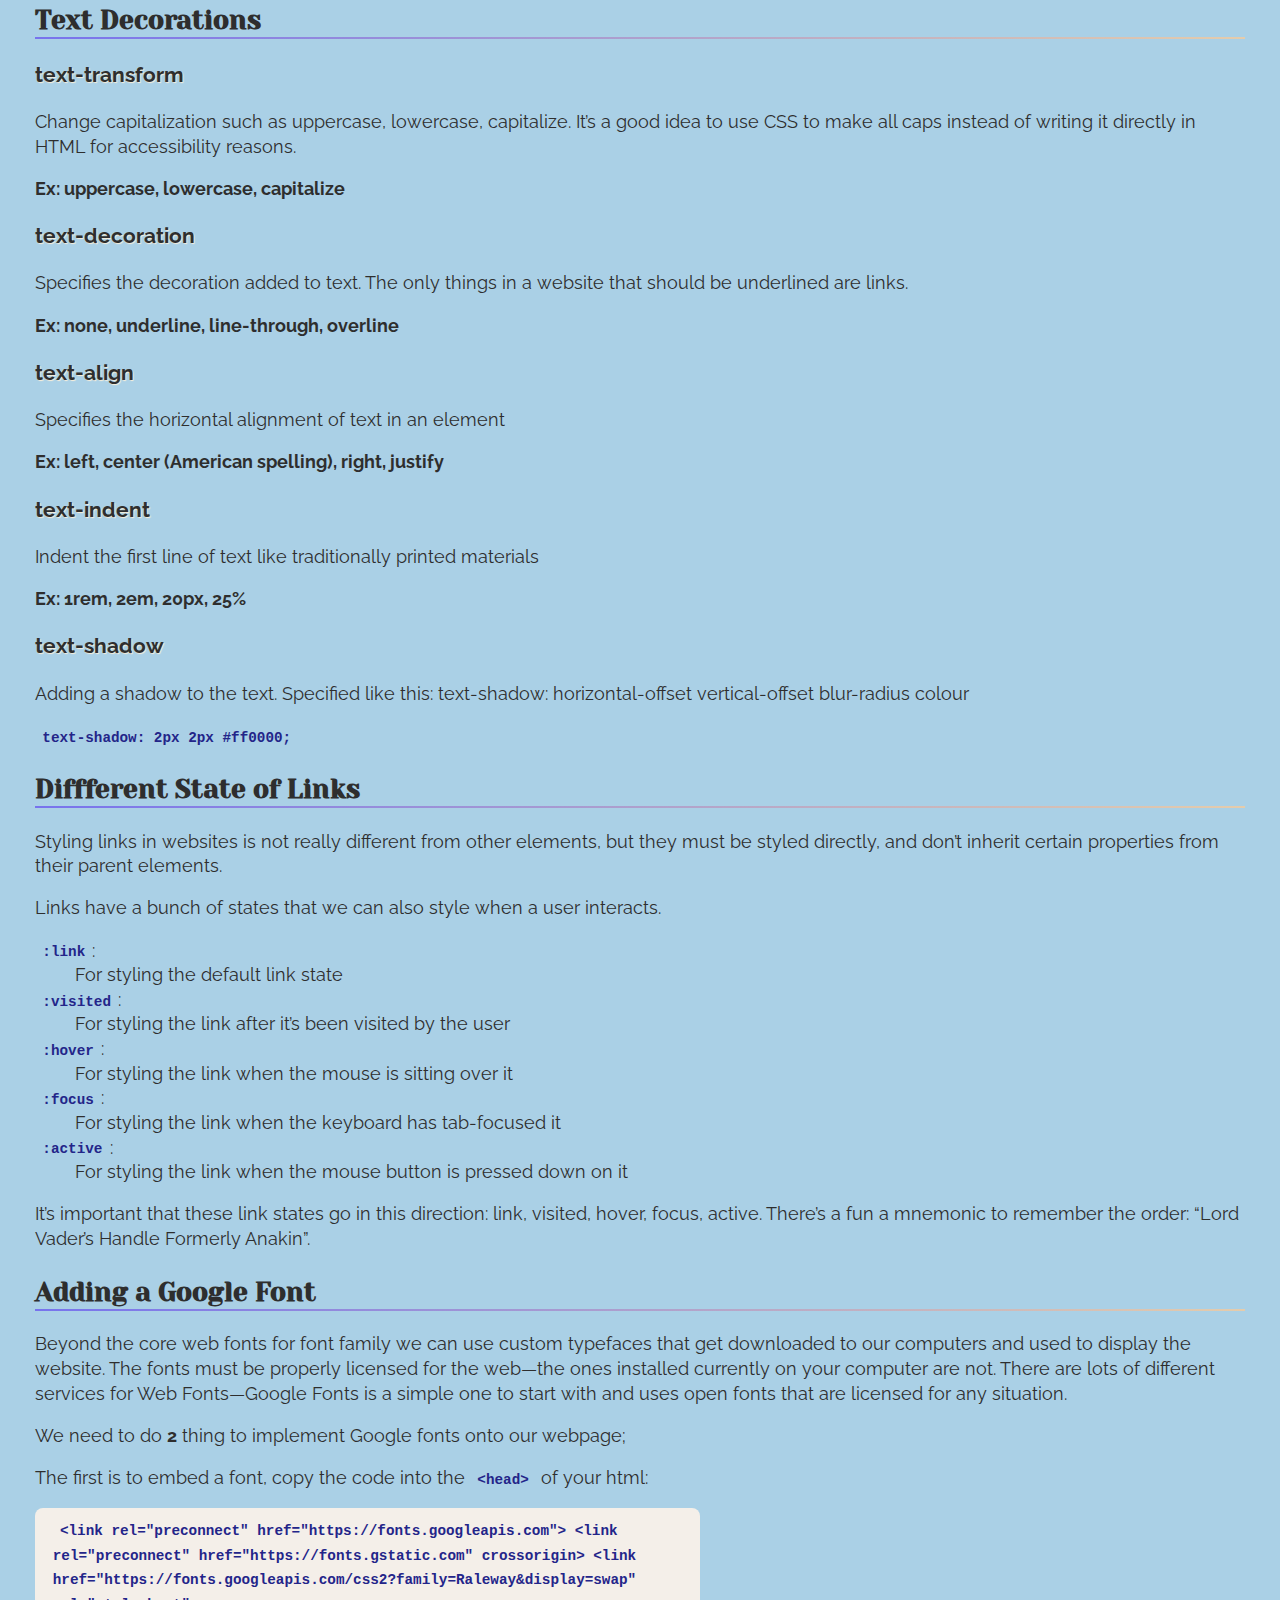
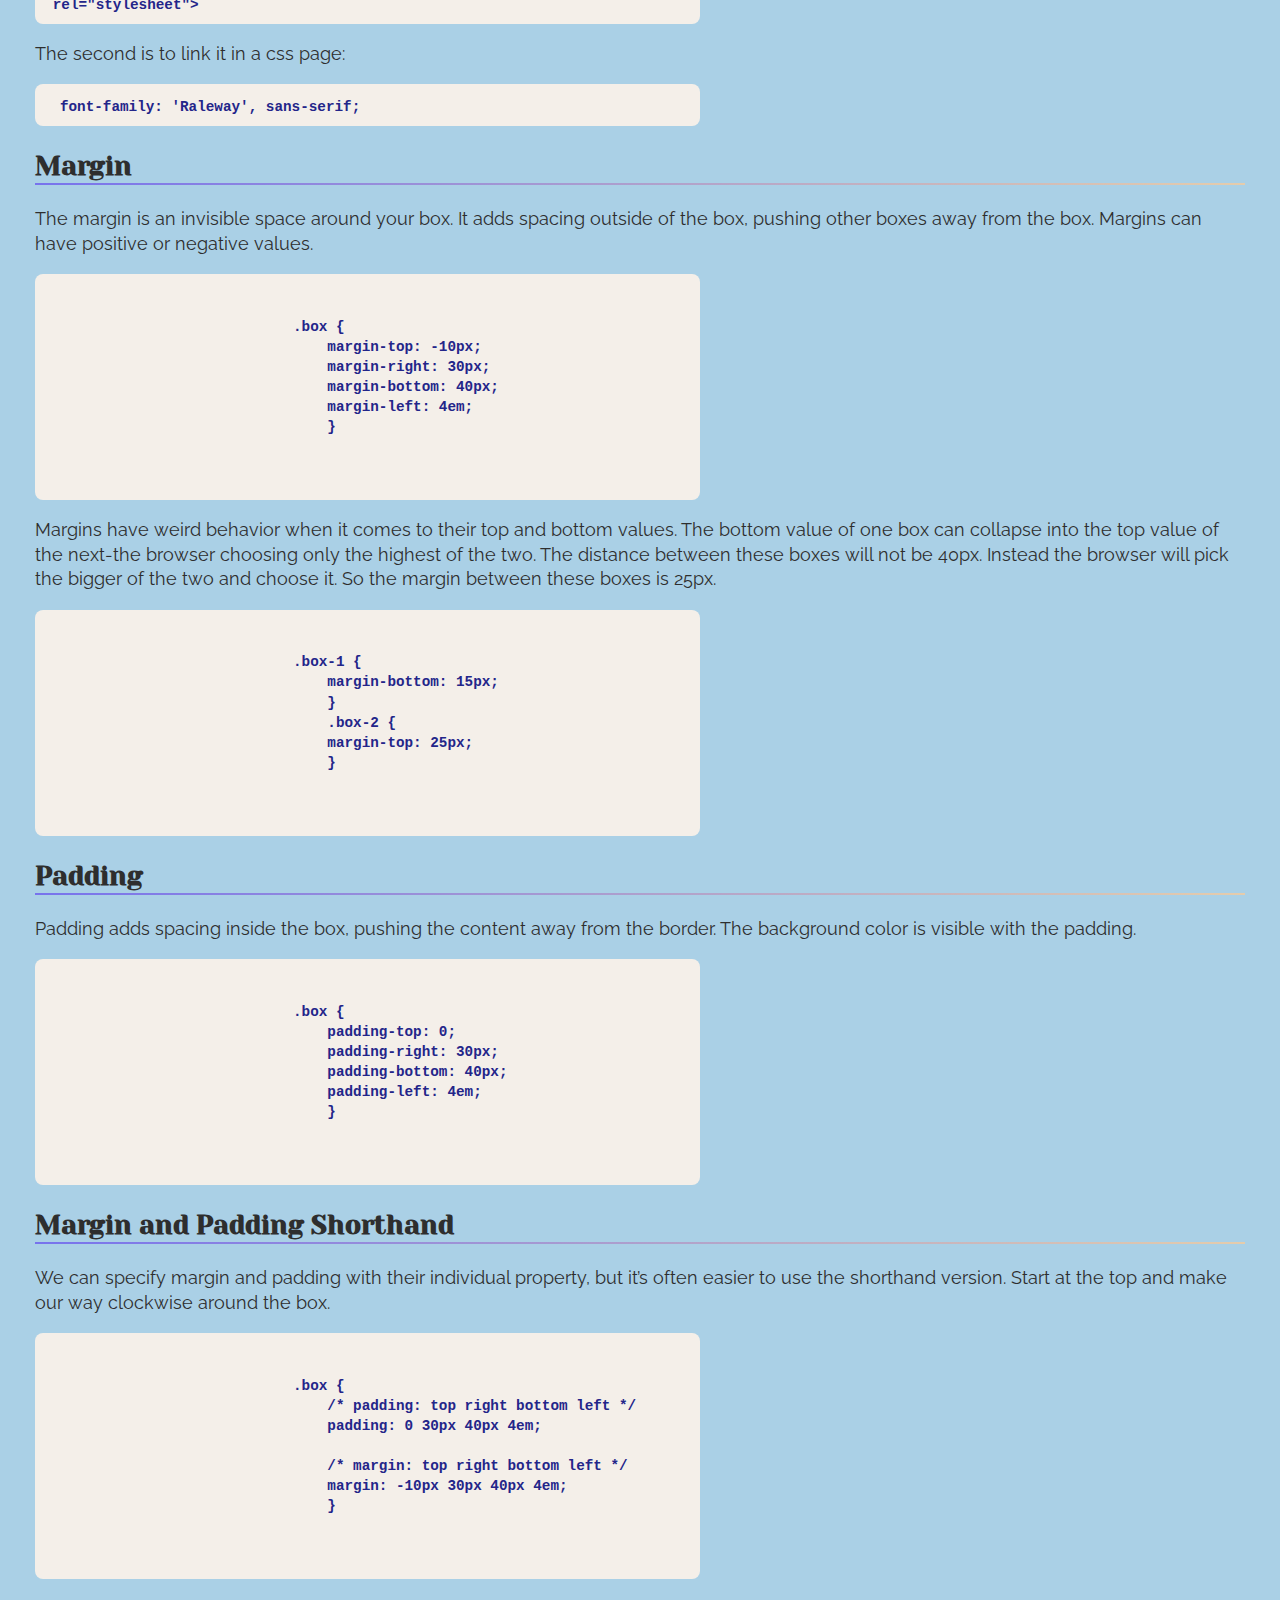
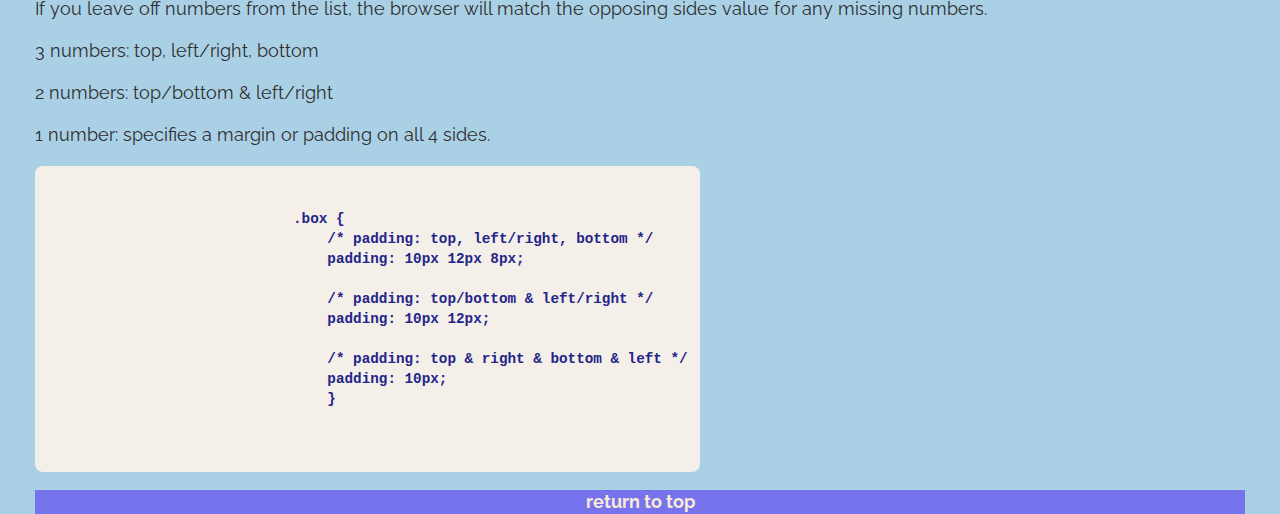
==== commit 2303d1d6: "Add" ====
--- a/cssproperties.html
+++ b/cssproperties.html
@@ -33,7 +33,7 @@
       document.documentElement.scrollTop = 0; // For Chrome, Firefox, IE and Opera
     }
     </script>
-    <a href="index.html"><img src="/css/images/night.png" alt="moon and star logo" class="logo"></a>
+    <a href="index.html"><img src="https://bit.ly/3GdmpVo" alt="moon and star logo" class="logo"></a>
     <h1>CSS Properties</h1>
    
     <p class="explination">Cascading Style Sheets (CSS) is the
@@ -147,7 +147,7 @@
             </article>
             
             <article>
-                <h3>text-shadow</h3>
+                <h3 class="shadow">text-shadow</h3>
                     <p>Adding a shadow to the text. Specified like this: text-shadow: horizontal-offset vertical-offset blur-radius colour</p>
                     <p class="example"><code>text-shadow: 2px 2px #ff0000;</code></p>
 
--- a/css/style.css
+++ b/css/style.css
@@ -65,6 +65,11 @@
     background-size: 100% 2px;
     background-repeat: repeat-x;
 }
+
+h3{
+    text-shadow:1px 1px 1px #f9efdb;
+}
+
 
 blockquote{
     background-color: rgb(244, 239, 233);
